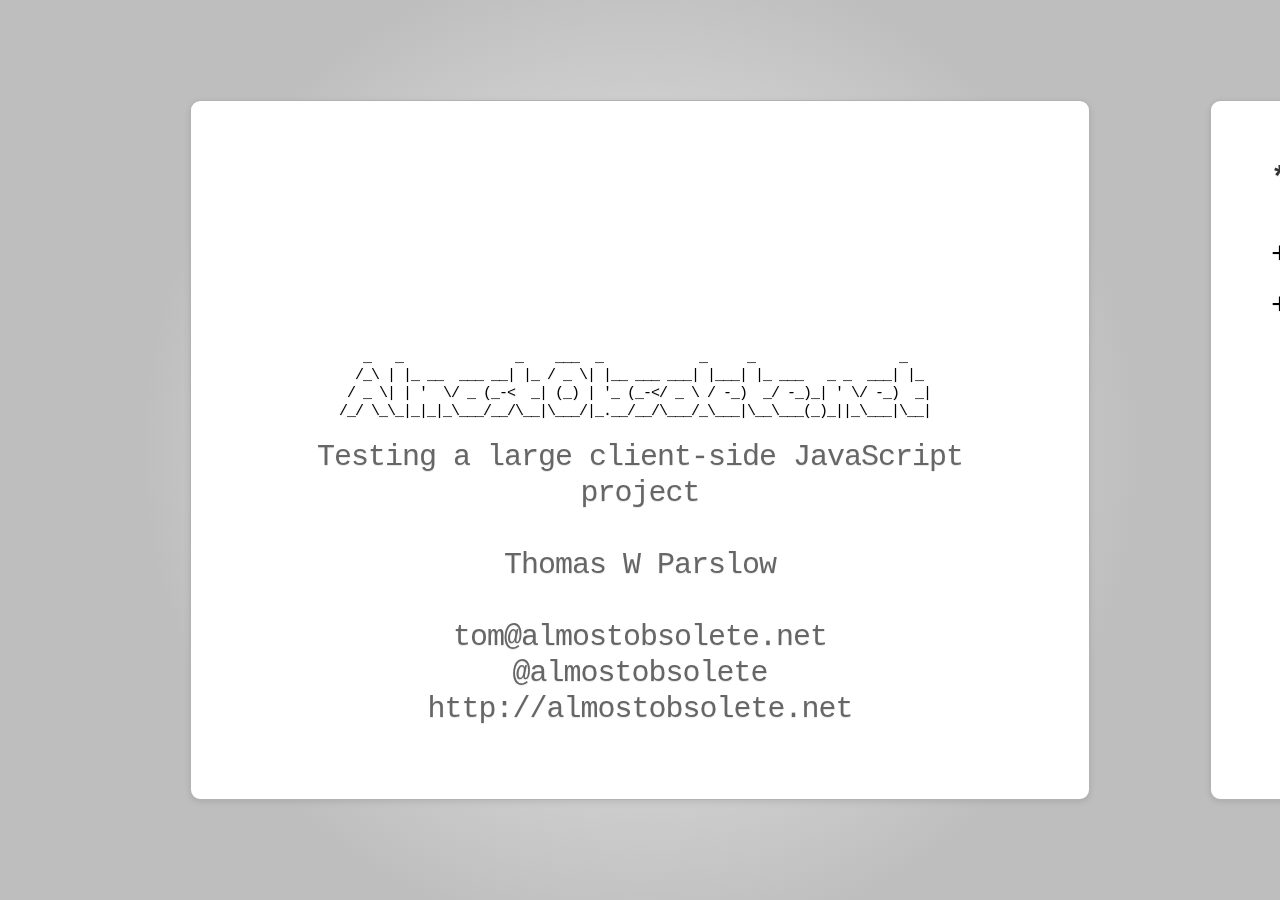
==== integration/index.html @ f4907bcb "Initial slides for integration tests part" ====
<!DOCTYPE html>

<!--
  Google HTML5 slide template

  Authors: Luke Mahé (code)
           Marcin Wichary (code and design)

           Dominic Mazzoni (browser compatibility)
           Charles Chen (ChromeVox support)

  URL: http://code.google.com/p/html5slides/
-->

<html>
  <head>
    <title>Testing</title>

    <meta charset='utf-8'>
    <script
      src='assets/slides.js'></script>
    <script
      src='assets/jquery.js'></script>
    <script
      src='assets/underscore.js'></script>
    <script
      src='assets/backbone.js'></script>
    <script>
      $(document).ready(function () {
        $('button.run').click(function () {
          var code = '(function () {' + ($(this).parents('article').find('pre').text()) + '}).call(this)';
          eval(code);
        });
      });
    </script>

    <link rel="stylesheet" href="assets/css/styles.css">
    
    <style>
    /* Your individual styles here, or just use inline styles if that’s
       what you want. */
      
    * {font-family: "Bitstream Vera Sans Mono",courier, monospace;} 
    #title {margin-left: 80px; margin-top: 170px; overflow: hidden; font-size: 50%; line-height: 120%; background: white; border: 0px; white-space: pre; color: black}
      
table {width: 400px; float: right; margin-bottom: 1em;}
th {text-align: left;}
pre {clear: both;}

/* * {font-family: 'lucida grande', 'Lucida Sans Unicode', 'Lucida Grande', 'Lucida Sans', helvetica, sans-serif;}*/
#content, #postamble {margin: auto; width: 38em;}

h2 { font-size: 1em; font-weight: bold; }
h2:before {content: " * "}
h3 { font-size: 1em; font-weight: bold}
h3:before {content: " * "}
#title,pre {background: white; border: 0px; font-family: "Bitstream Vera Sans Mono",courier, monospace;} 

a, a:visited {
    color: black !important;
    text-decoration: none;
    font-weight: bold;
    }
p { text-align: justify; /*margin-bottom: 2em; margin-top: 2em;*/}
pre.code, pre.example {border: 2px dashed black}
ul {list-style-type:none}
ul li:before { content: "+ "; color: black;}
#postamble p {
margin: 0px;
}


    article {
      padding-top: 2em !important;
    }

    .section {
    text-align: center;
    font-weight: bold;
    text-size: 300%;
    margin: 0.6em;
    }
      

    .centered {
    text-align: center;
    }


    ol li::before {
      content: '';
    }


    pre.compact {
    margin: 0; text-size: 80%; line-height: 80%
    }

    .run {
      float: right;
    }

    #todo-items {
    text-align: center;
    margin: 2em;
    }
      
    #todo-items .done-true {
    text-decoration: line-through;
    }

    a.profile:before {
      content: "";
    }
    a.profile:after {
      content: "";
    }
    </style>
  </head>

  <body>

    <section class='slides layout-regular '>
      
      <!-- Your slides (<article>s) go here. Delete or comment out the
           slides below. -->
        
        
      
      <article>
        <div id="title">
    _   _              _    ___  _            _     _                  _
   /_\ | |_ __  ___ __| |_ / _ \| |__ ___ ___| |___| |_ ___   _ _  ___| |_
  / _ \| | '  \/ _ (_-&lt;  _| (_) | '_ (_-&lt;/ _ \ / -_)  _/ -_)_| ' \/ -_)  _|
 /_/ \_\_|_|_|_\___/__/\__|\___/|_.__/__/\___/_\___|\__\___(_)_||_\___|\__|
        </div>
        <center>
          <div>
            Testing a large client-side JavaScript project
          <!-- Formatting with BR tags, I rule! -->
          <br/>
          <br/>
          Thomas W Parslow 
          <br/>
          <br/>
          tom@almostobsolete.net 
          <br/>
          @almostobsolete 
          <br/>
          http://almostobsolete.net
          </div>
        </center>
      </article>

      <!-- INTRODUCTION -->


      <article>
        <h3>
          Client Side JavaScript Testing
        </h3>
        <p>
          <ul>
            <li>
              Manual Tests and QA
            </li>
            <li>
              Automated Tests
              <ul>
                <li>
                  Unit Tests
                </li>
                <li>
                  Integration Tests
                </li>
              </ul>
            </li>
          </ul>
        </p>
      </article>

      <article>
        <h3>
          Integration Tests
        </h3>
        <p>
          <ul>
            <li>
              Testing client and server parts together
            </li>
            <li>
              Use it like a user will, and check the results are as
              expected
            </li>
          </ul>
        </p>
      </article>


      <article>
        <h3>
          Why use Integration Tests
        </h3>
        <p>
          <ul>
            <li>
              Tests what really matters
            </li>
            <li>
              Catches bugs that might otherwise fall between the
              cracks
            </li>
          </ul>
        </p>
      </article>
      
      
      <article>
        <h3>
          Downsides of Integration Tests
        </h3>
        <p>
          <ul>
            <li>
              Slower to run
            </li>
            <li>
              Harder to pin down source of problems
            </li>
            <li>
              Doesn't help improve code quality as much.
            </li>
          </ul>
        </p>
      </article>

      <article>
        <h3>
          How?
        </h3>
        <p>
          <ul>
            <li>
              Need a browser enviroment
            </li>
            <li>
              Need to be able to run it easily
            </li>
            <li>
              Must be able to collate results
            </li>
          </ul>
        </p>
      </article>

      <article>
        <h3>
          Approaches
        </h3>
        <p>
          <ul>
            <li>
              Real Browser
            </li>
            <li>
              Simulated Browser (PhantomJS)
            </li>
            <li>
              Not mentioned in this talk: Normal Browser plus remote control (Selenium) 
            </li>
          </ul>
        </p>
      </article>

      <article>
        <h3>
          Simulated Browser: PhantomJS
        </h3>
        <p>
          <div class="left" style="float: left; margin: 2em; text-align:center;">
            <img   src="assets/images/phantomjs.png"/>
            <br>
            <a href="http://phantomjs.org/">phantomjs.org</a>
          </div>
          <ul>
            <li>It's like a full browser!</li>
            <li>Based on Webkit, like Chrome and Safari</li>
            <li>But headless</li>
          </ul>
        </p>
          <pre style="font-size:80%;line-height: 100%;">
console.log('Loading a web page');
var page = new WebPage();
var url = "http://www.phantomjs.org/";
page.open(url, function (status) {
    //Page is loaded!
    phantom.exit();
});
          </pre>
      </article>
      

      <article>
        <h3>
          CasperJS
        </h3>
        <img class="centered" style="float: none; margin: 2em" src="assets/images/casperdemo.png"/>
        <p>
          <ul>
            <li>A framework built on PhantonJS for testing</li>
            <li>Includes assertions and methods for interacting with and waiting for stuff running on the page</li>
          </ul>
        </p>
      </article>

      <article>
        <h3>
          CasperJS
        </h3>
        <p>
          <ul>
            <li>
              PRO: Runs from the console, fits into workflows
            </li>
            <li>
              PRO: Easy to run anywhere
            </li>
            <li>
              CON: Not actually a real browser
            </li>
            <li>
              CON: A pain to Debug, no Web Developer Tools for you!
            </li>
          </ul>
        </p>
      </article>

      <article>
        <h3>
          Real Browser
        </h3>
        <p>
          <ul>
            <li>
              The user use's one, so why not the tests?
            </li>
            <li>
              Use your standard tools for debugging
            </li>
            <li>
              Can test on lots of browsers (fancy running your tests
              on an iPad?)
            </li>
          </ul>
        </p>
      </article>
      
      
      <article>
        <h3>
          Mocha's Browser Test Runner
        </h3>
        <img class="centered" style="float: none; margin: 2em" src="assets/images/mocha.png"/>
        <p>
          <ul>
            <li>
              Allows Mocha tests to be run in the browser
            </li>
            <li>
              Provides visual output for test progress &amp; results
            </li>
          </ul>
        </p>
      </article>
      
      <article>
        <h3>
          Integration Tests with Mocha
        </h3>
        <p>
          <ul>
            <li>
              <b>Problem:</b> Isolation
            </li>
            <li>
              <b>Solution:</b> IFrames!
            </li>
          </ul>
        </p>
      </article>

      <article>
        <h3>
          IFrame's for app isolation
        </h3>
        <p>
          <ul>
            <li>
              For each test: Create IFrame, load app within it
            </li>
            <li>
              After test destroy the IFrame
            </li>
            <li>
              Provides isolation, the app can believe it's the only thing running.
            </li>
            <li>
              JS in same origin IFrames can communicate with parent.
            </li>
          </ul>
        </p>
      </article>

      <article>
        <h3>
          The Test Server
        </h3>
        <p>
          <ul>
            <li>
              Serves up the app and the test scripts
            </li>
            <li>
              Ours is written in Node.JS
            </li>
            <li>
              ...but you could use MAMP or whatever
            </li>
            <li>
              Our build script can run the test server after building
            </li>
          </ul>
        </p>
      </article>
      
      
      <article>
        <h3>
          Demo: Integration tests in Mocha
        </h3>
        <p>
          <ul>
            TODO
          </ul>
        </p>
      </article>

      <article>
        <h3>
          Integrating with tools
        </h3>
        <p>
          <ul>
            <li>
              <b>Problem:</b> doesn't integrate well with other tools
            </li>
            <li>
              <b>Soltuion:</b> report results back to test server
            </li>
          </ul>
        </p>
      </article>

      <article>
        <h3>
          Test reporting
        </h3>
        <p>
          <ul>
            <li>
              A custom mocha test reporter reports back to server via an AJAX call
            </li>
            <li>
              Scripts can poll the server for results
            </li>
          </ul>
        </p>

        <pre>
{
    "complete": true,
    "results": {
        title: "gets the model attribute for each binding and set it to the form",
        fullTitle: "BaseFormBindingView updateForm gets the model attribute for each binding and set it to the form",
        duration: "1",
        state: "pass"
    },
    ...
}
        </pre>
      </article>
      
      <article>
        <h3>
          Back to Phantom
        </h3>
        <p>
          <ul>
            <li>
              PhantomJS had some great benefits!
            </li>
            <li>
              Now we have tests that run in any browser, including PhantomJS!
            </li>
            <li>
              Reports back via the AJAX mechanism.
            </li>
          </ul>
        </p>
      </article>

      <article>
        <h3>
          Continuous Integration (CI)
        </h3>
        <p>
          <ul>
            <li>
              A server that automatically runs all your tests
            </li>
            <li>
              Checks out every commit and tests, reports back results
            </li>
            <li>
              Makes sure tests are run and reduces issues with "Works on my machine"
            </li>
          </ul>
        </p>
      </article>
      
      
      <article>
        <h3>
          CircleCI: CI as a service
        </h3>
        <p>
          <ul>
            <li>
              CI can be a pain to set up
            </li>
            <li>
              CircleCI handles a lot of that pain for you
            </li>
            <li>
              Plus it integrates with GitHub.
            </li>
          </ul>
        </p>
      </article>
      
      <article>
        <h3>
          Fully Automated Real Browsers
        </h3>
        <p>
          <ul>
            <li>
              Fully automatic AND real browsers?
            </li>
            <li>
              Enter BrowserStack (see Demo)
            </li>
            <li>
              Simple API allows VMs to be started with a wide veriety
              of OSs and Browsers
            </li>
          </ul>
        </p>
      </article>
      
      <article>
        <h3>
          Demo: Tests multiple real browsers automatically on every commit!
        </h3>
        <p>
          <ul>
          
          </ul>
        </p>
      </article>
      
    </section>

    
<script src="http://static.getclicky.com/js" type="text/javascript"></script>
<script type="text/javascript">clicky.init(227423);</script>
<noscript><p><img alt="Clicky" width="1" height="1" src="http://in.getclicky.com/227423ns.gif" /></p></noscript>

<script>
  var hash = document.location.hash;
  function track() {
    if(hash !== document.location.hash) {
      hash = document.location.hash;
      if (hash != '#1') {
        clicky.log( document.location.pathname + document.location.hash.slice(1), 'SLIDE ' + document.location.hash + ' - ' + document.title, 'pageview' )
      }
    }
  }
  window.addEventListener("hashchange", track, false);
</script>
  </body>
</html>
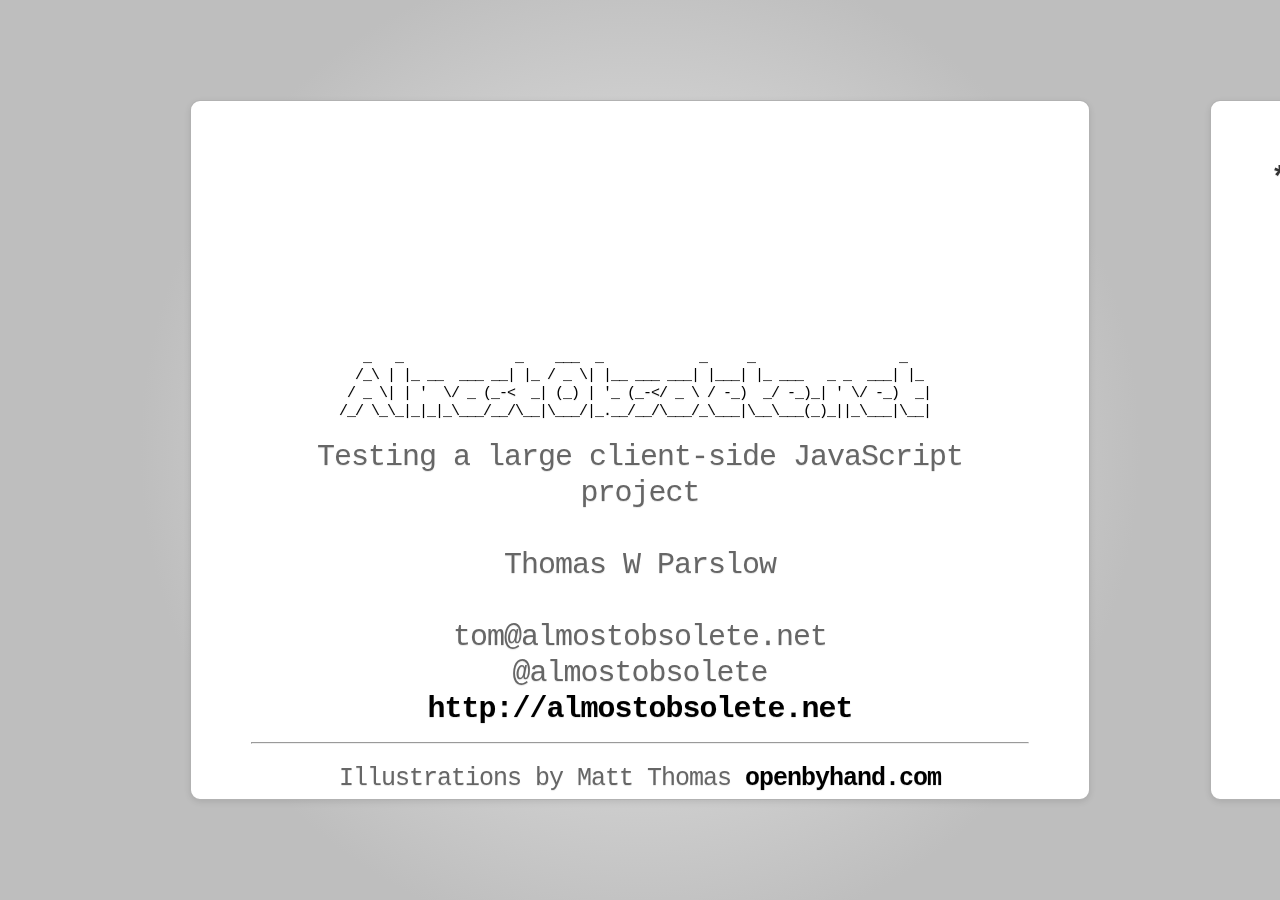
==== commit 377e872e: "Improved sides, added pictures" ====
--- a/integration/index.html
+++ b/integration/index.html
@@ -70,6 +70,10 @@
 }
 
 
+    .right {
+    float: right;
+    }
+
     article {
       padding-top: 2em !important;
     }
@@ -114,6 +118,16 @@
     }
     a.profile:after {
       content: "";
+    }
+
+
+    img.flip {
+        -moz-transform: scaleX(-1);
+        -o-transform: scaleX(-1);
+        -webkit-transform: scaleX(-1);
+        transform: scaleX(-1);
+        filter: FlipH;
+        -ms-filter: "FlipH";
     }
     </style>
   </head>
@@ -147,13 +161,40 @@
           <br/>
           @almostobsolete 
           <br/>
-          http://almostobsolete.net
+          <a href="http://almostobsolete.net">http://almostobsolete.net</a>
+          <hr/>
+          <small>Illustrations by Matt Thomas <a href="http://openbyhand.com/">openbyhand.com</a></small>
           </div>
         </center>
       </article>
 
       <!-- INTRODUCTION -->
 
+      <article>
+        <h3>
+          Software fails
+        </h3>
+        <center>
+          <br/>
+          <br/>
+          <br/>
+          <br/>
+          <img src="assets/images/_sketches_0021_SITTING.png" style="position:absolute;right:0;bottom:0"/>
+        </center>
+      </article>
+
+      <article>
+        <h3>
+          Automated tests are pretty useful
+        </h3>
+        <center>
+          <br/>
+          <br/>
+          <br/>
+          <br/>
+        <img src="assets/images/omgtesting.jpg"/>
+        </center>
+      </article>
 
       <article>
         <h3>
@@ -177,6 +218,7 @@
             </li>
           </ul>
         </p>
+        <img class="right" width="489" height="370" src="assets/images/_sketches_0014_DRUNK-ROBOT-rev.png"/>
       </article>
 
       <article>
@@ -194,6 +236,7 @@
             </li>
           </ul>
         </p>
+        <img src="assets/images/_sketches_0002_SURPRISE.png" style="position:absolute;bottom:0;left:5%;"/>
       </article>
 
 
@@ -212,6 +255,7 @@
             </li>
           </ul>
         </p>
+        <img src="assets/images/_sketches_0020_DOG.png" style="float:right;position:absolute;right:0;bottom:0" />
       </article>
       
       
@@ -232,6 +276,8 @@
             </li>
           </ul>
         </p>
+        <img src="assets/images/_sketches_0017_DRINKING-ROBOT.png" style="height: 400px; float:right;position:absolute;right:0;bottom:0" />
+        
       </article>
 
       <article>
@@ -251,6 +297,7 @@
             </li>
           </ul>
         </p>
+        <img src="assets/images/_sketches_0007_WRITING.png" style="position: absolute; right: 0px; height: 400px"/>
       </article>
 
       <article>
@@ -270,6 +317,8 @@
             </li>
           </ul>
         </p>
+        <img src="assets/images/_sketches_0008_WRITING-2.png" style="position: absolute; left: 20px; height: 400px"/>
+        
       </article>
 
       <article>
@@ -333,6 +382,11 @@
             </li>
           </ul>
         </p>
+        <center>
+          <br/>
+          <br/>
+          <img src="assets/images/pacman.png">
+        </center>
       </article>
 
       <article>
@@ -353,6 +407,7 @@
             </li>
           </ul>
         </p>
+        <img src="assets/images/_sketches_0012_IPAD.png" style="width:50%;height:50%;position:absolute;left:0;bottom:0"/>
       </article>
       
       
@@ -373,42 +428,65 @@
         </p>
       </article>
       
-      <article>
-        <h3>
-          Integration Tests with Mocha
-        </h3>
-        <p>
-          <ul>
-            <li>
-              <b>Problem:</b> Isolation
-            </li>
-            <li>
-              <b>Solution:</b> IFrames!
-            </li>
-          </ul>
-        </p>
+
+      <article>
+        <h3>
+          Isolating app code for testing
+        </h3>
+        <p>
+          <ul>
+            <li>
+              Tests require isolation, so we can muck around with the app then reset it
+            </li>
+            <li>
+              For each test: Create IFrame, load app within it
+            </li>
+            <li>
+              After test destroy the IFrame
+            </li>
+            <li>
+              Provides isolation, the app can believe it's the only thing running.
+            </li>
+            <li>
+              JS in same origin IFrames can communicate with parent.
+            </li>
+          </ul>
+        </p>
+        <img src="assets/images/_sketches_0000_LAPTOP.png" style="position:absolute;left:50;bottom:0"/>
       </article>
 
       <article>
         <h3>
           IFrame's for app isolation
         </h3>
-        <p>
-          <ul>
-            <li>
-              For each test: Create IFrame, load app within it
-            </li>
-            <li>
-              After test destroy the IFrame
-            </li>
-            <li>
-              Provides isolation, the app can believe it's the only thing running.
-            </li>
-            <li>
-              JS in same origin IFrames can communicate with parent.
-            </li>
-          </ul>
-        </p>
+        <!-- <p> -->
+        <!--   <ul> -->
+        <!--     <li> -->
+        <!--       <b>Problem:</b> Isolation -->
+        <!--     </li> -->
+        <!--     <li> -->
+        <!--       <b>Solution:</b> IFrames! -->
+        <!--     </li> -->
+        <!--   </ul> -->
+        <!-- </p> -->
+        <pre style="top: 200px; width: 500px; position: absolute; left: 300px">
+iframe = document.createElement('iframe');
+iframe.src = "container.html";
+body.appendChild(iframe);
+iframe.addEventListener('load', function () {
+  var window = iframe.contentWindow,
+      $ = window.$;
+  // Run tests!
+});
+        </pre>
+        <img src="assets/images/_sketches_0009_HAPPY-WAVE.png" style="width: 350px; height: 316.5px; display: block; top: 350px; position: absolute; left: -30px"/>
+      </article>
+
+      <article>
+        <h3>
+          Demo: Integration tests in Mocha
+        </h3>
+        <img src="assets/images/_sketches_0004_SPACEMAN.png" style="position: absolute; top: 150px; left: 400px">
       </article>
 
       <article>
@@ -431,19 +509,10 @@
             </li>
           </ul>
         </p>
-      </article>
-      
-      
-      <article>
-        <h3>
-          Demo: Integration tests in Mocha
-        </h3>
-        <p>
-          <ul>
-            TODO
-          </ul>
-        </p>
-      </article>
+        <img src="assets/images/_sketches_0016_COLLAPSED-ROBOT.png" style="height: 300px">
+      </article>
+      
+      
 
       <article>
         <h3>
@@ -459,6 +528,7 @@
             </li>
           </ul>
         </p>
+        <img src="assets/images/_sketches_0018_STUNNED.png" style="position:absolute; top: 280px; height: 400px;">
       </article>
 
       <article>
@@ -507,6 +577,7 @@
             </li>
           </ul>
         </p>
+        <img src="assets/images/_sketches_0001_SNEAK-AWAY.png">
       </article>
 
       <article>
@@ -526,6 +597,7 @@
             </li>
           </ul>
         </p>
+        <img src="assets/images/_sketches_0002_SURPRISE.png" style="height: 400px; position: absolute; top: 300px; left: 500px">
       </article>
       
       
@@ -546,6 +618,9 @@
             </li>
           </ul>
         </p>
+        
+        <img src="assets/images/_sketches_0005_SPACEMAN-2.png" style="position: absolute; right: 0; bottom: -5px"/>
+        
       </article>
       
       <article>
@@ -566,16 +641,53 @@
             </li>
           </ul>
         </p>
+        <br/>
+        <img src="assets/images/_sketches_0006_SPACE-ROBOT.png"/>
       </article>
       
       <article>
         <h3>
           Demo: Tests multiple real browsers automatically on every commit!
         </h3>
-        <p>
-          <ul>
-          
-          </ul>
+        <br/>
+        <br/>
+        <br/>
+        <center>
+        <img width="489" height="370" src="assets/images/_sketches_0014_DRUNK-ROBOT.png"/>
+        </center>
+      </article>
+
+      
+    <article>
+      <h3>
+        Thanks For Listening!
+      </h3>
+      <br/>
+      <br/>
+      <br/>
+      <br/>
+      <div class="centered" >
+        Any questions?
+      <br/>
+      </div>
+      <p class="centered">
+      <br/>
+        <a href="http://almostobsolete.net/talks/testing/">http://almostobsolete.net/talks/testing/</a>
+        <br/>
+        <br/>
+        <br/>
+        </p>
+        <p>
+        Thomas Parslow
+          <br/>
+          tom@almostobsolete.net
+          <br/>
+          @almostobsolete
+          <br/>
+          <a href="http://almostobsolete.net">http://almostobsolete.net</a>
+          <br/>
+          <br/>
+          <small>Illustrations by Matt Thomas <a href="http://openbyhand.com/">openbyhand.com</a></small>
         </p>
       </article>
       
